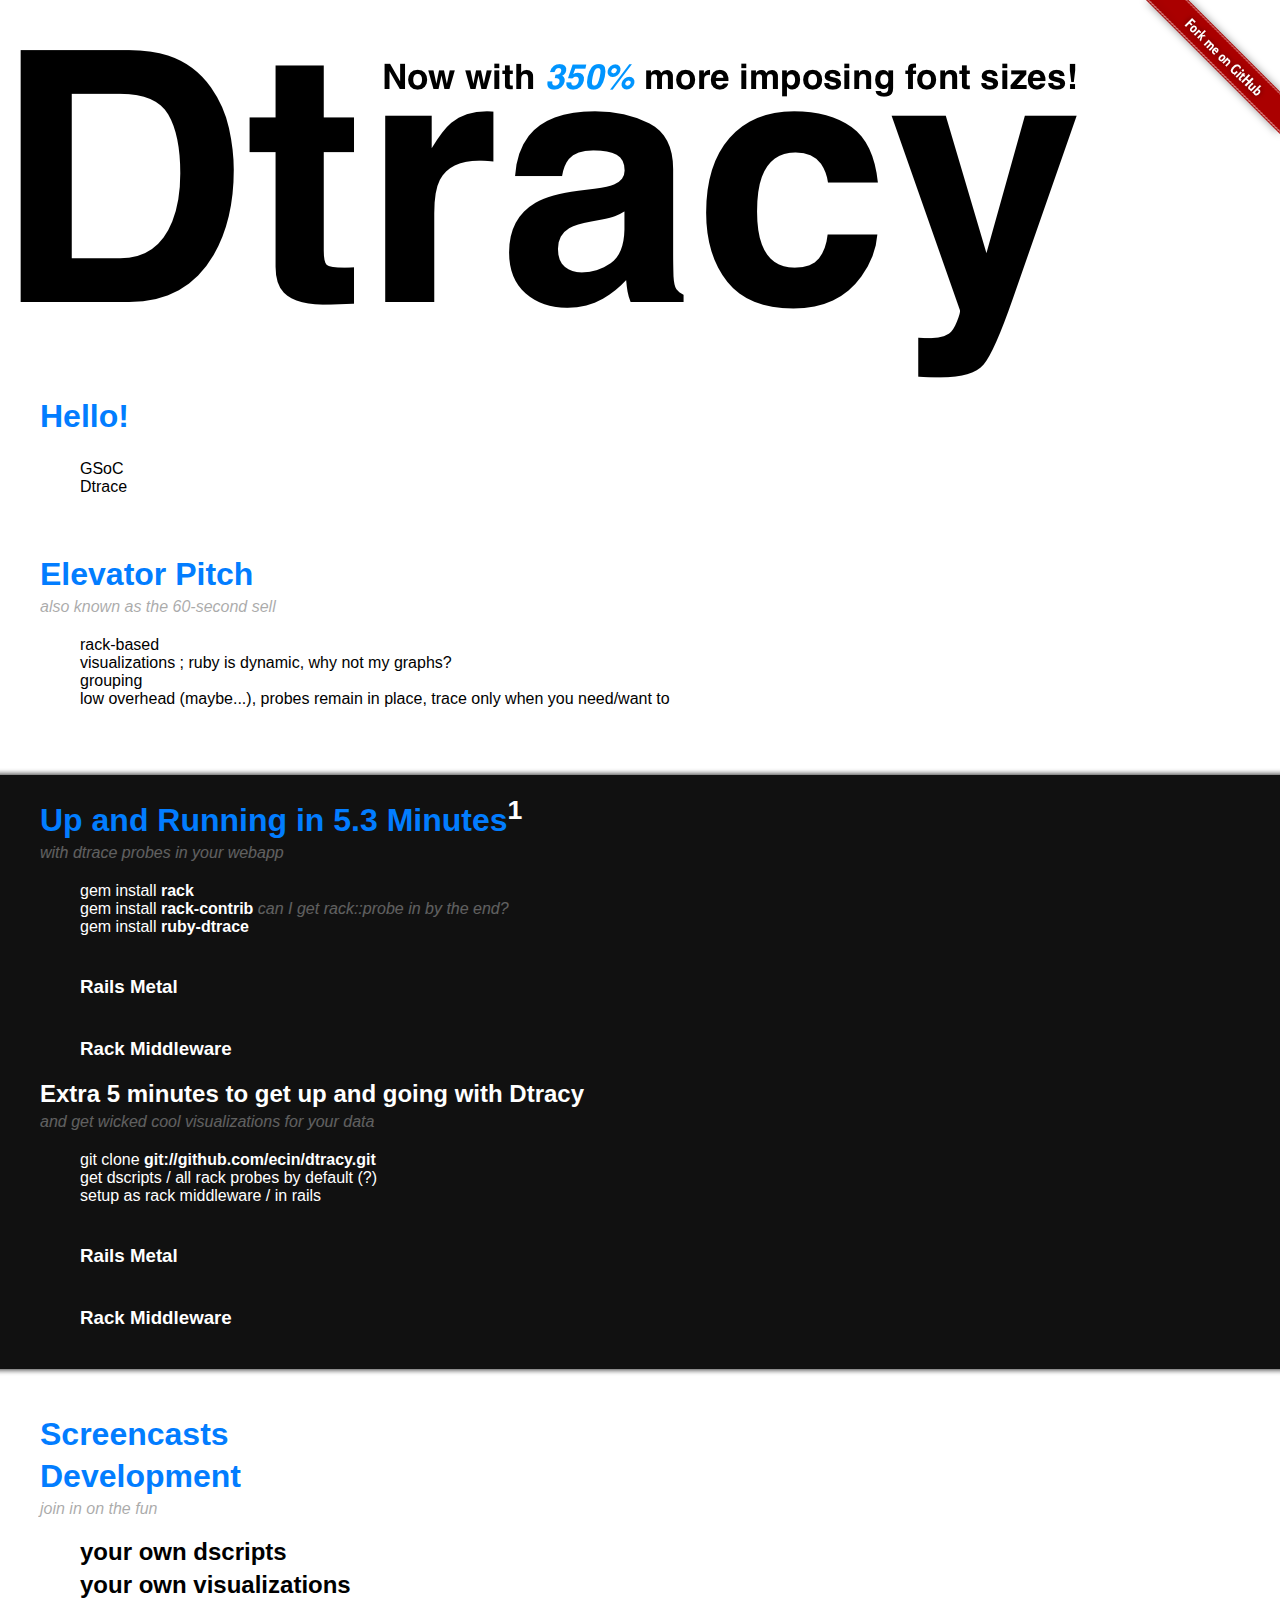
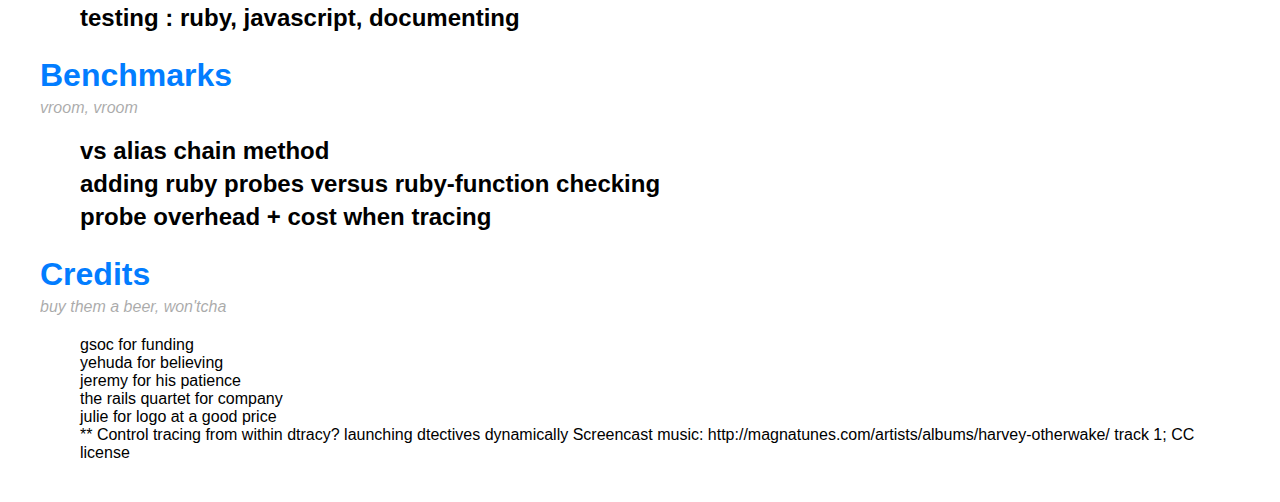
==== index.html @ 5540e922 "Initial Dtracy landing page commit." ====
<html>
<head>
  <style type="text/css" media="screen">
  *{
    padding: 0;
    margin: 0;
    font-family: helvetica, arial;
  }

  div{
    padding: 20px 40px 20px 40px;
  }

  #headline{
    padding: 0;
    width: 1057px;
    height: 328px;
    background: url(headline.png);
    margin: 50px 0 0 20px;
  }

  h1{
    font-weight: bold;
    color: #027dff;
    margin-bottom: 5px;
  }

  h2{
    margin-bottom: 5px;
  }

  .top_stripe{
    margin-top: 20px;
    padding: 0;
    width: 100%;
    height: 7px;
    background: url(top_border.png) repeat-x;
  }

  .bottom_stripe{
    padding: 0;
    width: 100%;
    height: 7px;
    background: url(bottom_border.png) repeat-x;
    margin-bottom: 20px;
  }

  #setup{
    background: #111;
    color: white;
  }

  #fork_me{
    padding: 0;
    height: 149px;
    width: 149px;
    position: absolute;
    top: 0;
    right: 0;
    background: url(forkme.png);
  }

  .comment{
    opacity: 0.33;
    font-style: italic;
  }

  ul{
    list-style-type: none;
  }
  </style>
</head>
<body>
  <div id='headline'></div>
  <a href='http://github.com/ecin/dtracy'><div id='fork_me'></div></a>

<div>
    <h1>Hello!</h1>
    <div>
    <ul>
    <li>GSoC</li>
    <li>Dtrace</li>
    </ul>
    </div>
</div>
  <div>
    <h1>Elevator Pitch</h1>
    <span class='comment'>also known as the 60-second sell</span>
    <div>
      <ul>
        <li>rack-based</li>
        <li>visualizations ; ruby is dynamic, why not my graphs?</li>
        <li>grouping</li>
        <li>low overhead (maybe...), probes remain in place, trace only when you need/want to</li>
      </ul>
    </div>
  </div>
</div>
<div class='top_stripe'></div>
<div id='setup'>
  <!--<div style='background: url(upin5.png); width: 532px; height: 66px; padding: 0; margin-bottom: 30px;'></div> -->
  <h1>Up and Running in 5.3 Minutes<sup style='color: white;'>1</sup></h1>
  <span class='comment'> with dtrace probes in your webapp</span>

  <div>
    <ul>
      <li>gem install <b>rack</b></li>
      <li>gem install <b>rack-contrib</b><span class="comment"> can I get rack::probe in by the end?</span></li>
      <li>gem install <b>ruby-dtrace</b></li>
    </ul>
  </div>

  <div>
    <h3>Rails Metal</h3>
  </div>

  <div>
    <h3>Rack Middleware</h3>

  </div>
  <h2>Extra 5 minutes to get up and going with Dtracy</h2>
  <span class='comment'> and get wicked cool visualizations for your data</span>
  <div>
    <ul>
      <li>git clone <b>git://github.com/ecin/dtracy.git</b></li>
      <li>get dscripts / all rack probes by default (?)</li>
      <li>setup as rack middleware / in rails</li>
    </ul>
  </div>
  <div>
    <h3>Rails Metal</h3>
  </div>
  <div>
    <h3>Rack Middleware</h3>
  </div>
</div>
</div>
<div class='bottom_stripe'></div>
<div>
  <h1>Screencasts</h1>

  <h1>Development</h1>
  <span class='comment'>join in on the fun</span>
  <div>
    <h2>your own dscripts</h2>
    <h2>your own visualizations</h2>
    <h2>testing : ruby, javascript, documenting</h2>
  </div>
  <h1>Benchmarks</h1>
  <span class='comment'>vroom, vroom</span>
  <div>
    <h2>vs alias chain method</h2>
    <h2>adding ruby probes versus ruby-function checking</h2>
    <h2>probe overhead + cost when tracing</h2>
  </div>
  <h1>Credits</h1>
  <span class='comment'>buy them a beer, won'tcha</span>
  <div>
    <ul>
      <li>gsoc for funding</li>
      <li>yehuda for believing</li>
      <li>jeremy for his patience</li>
      <li>the rails quartet for company</li>
      <li>julie for logo at a good price</li>
    </ul>
    ** Control tracing from within dtracy? launching dtectives dynamically

    Screencast music: http://magnatunes.com/artists/albums/harvey-otherwake/ track 1; CC license
  </div>
</div>
</body>
</html>
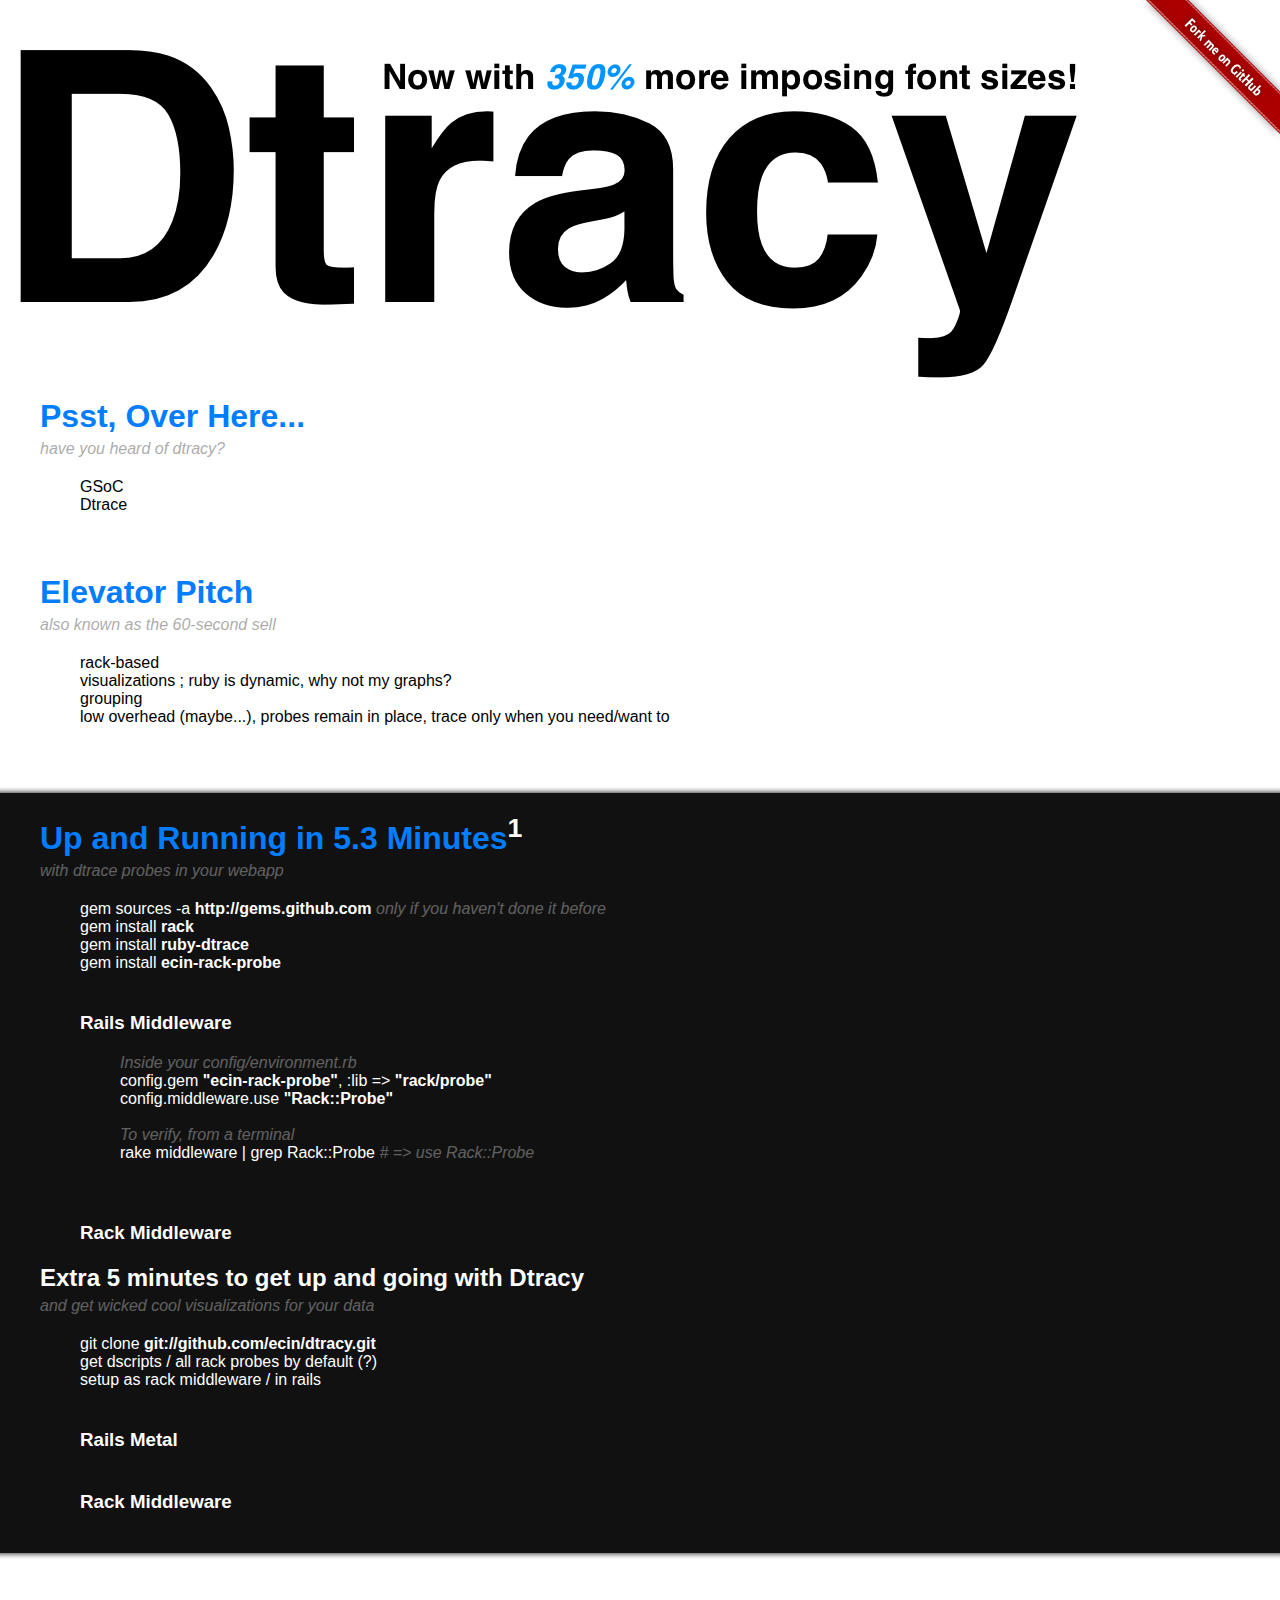
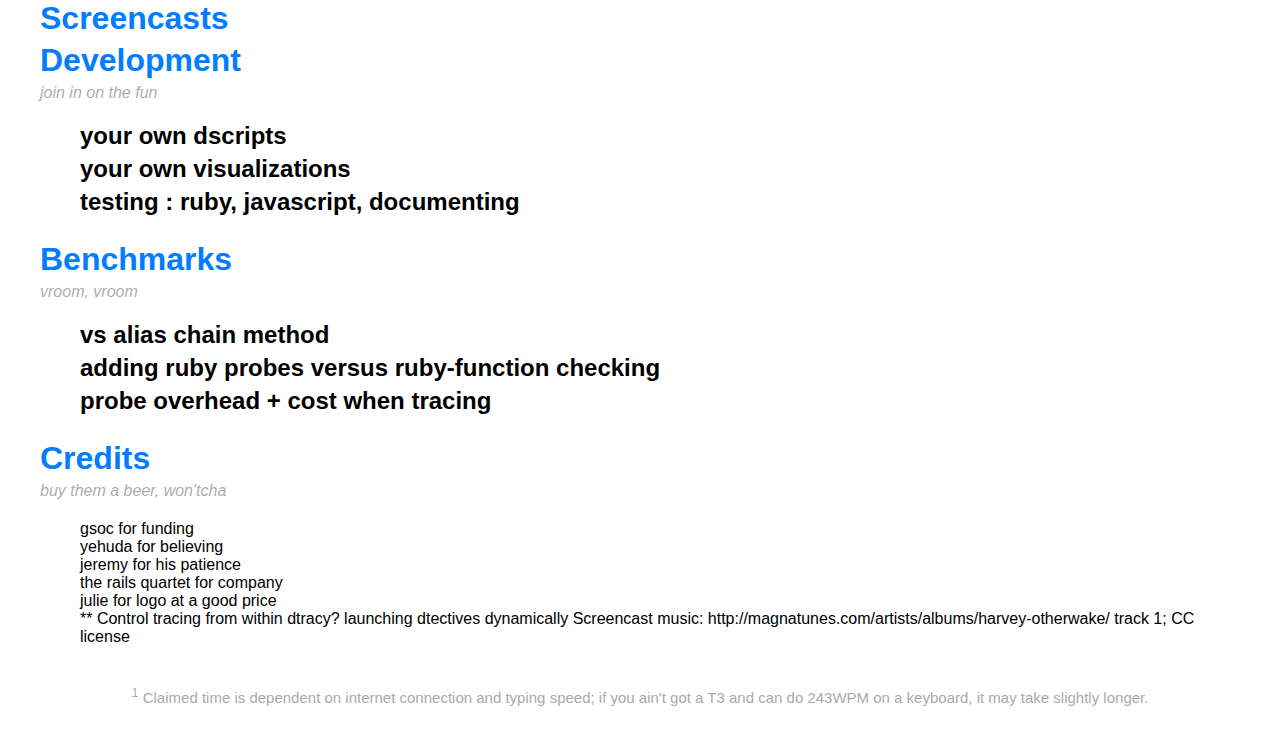
==== commit a10a7390: "Update to 'Up and Running' install instructions." ====
--- a/index.html
+++ b/index.html
@@ -1,56 +1,58 @@
+<!DOCTYPE html PUBLIC "-//W3C//DTD HTML 4.01//EN">
 <html>
-<head>
-  <style type="text/css" media="screen">
-  *{
+  <head>
+
+    <style type="text/css" media="screen">
+*{
     padding: 0;
     margin: 0;
     font-family: helvetica, arial;
-  }
-
-  div{
+    }
+
+    div{
     padding: 20px 40px 20px 40px;
-  }
-
-  #headline{
+    }
+
+    #headline{
     padding: 0;
     width: 1057px;
     height: 328px;
     background: url(headline.png);
     margin: 50px 0 0 20px;
-  }
-
-  h1{
+    }
+
+    h1{
     font-weight: bold;
     color: #027dff;
     margin-bottom: 5px;
-  }
-
-  h2{
+    }
+
+    h2{
     margin-bottom: 5px;
-  }
-
-  .top_stripe{
+    }
+
+    .top_stripe{
     margin-top: 20px;
     padding: 0;
     width: 100%;
     height: 7px;
     background: url(top_border.png) repeat-x;
-  }
-
-  .bottom_stripe{
+    }
+
+    .bottom_stripe{
     padding: 0;
     width: 100%;
     height: 7px;
     background: url(bottom_border.png) repeat-x;
     margin-bottom: 20px;
-  }
-
-  #setup{
+    }
+
+    #setup{
     background: #111;
     color: white;
-  }
-
-  #fork_me{
+    }
+
+    #fork_me{
     padding: 0;
     height: 149px;
     width: 149px;
@@ -58,115 +60,185 @@
     top: 0;
     right: 0;
     background: url(forkme.png);
-  }
-
-  .comment{
+    }
+
+    .comment{
     opacity: 0.33;
     font-style: italic;
-  }
-
-  ul{
+    padding-right: 5px; /* For odd font-cutting-off bug */
+    }
+
+    ul{
     list-style-type: none;
-  }
-  </style>
-</head>
-<body>
-  <div id='headline'></div>
-  <a href='http://github.com/ecin/dtracy'><div id='fork_me'></div></a>
-
-<div>
-    <h1>Hello!</h1>
+    }
+
+    #footnotes{
+    text-align: center;
+    font-size: 15px;
+    color: #aaa;
+    }
+
+    sup a{
+    text-decoration: none;
+    color: white;
+    }
+
+    sup a:visited{
+    color: white;
+    }
+
+    sup a:active{
+    color: white;
+    }
+    </style>
+    <title>Dtracy</title>
+  </head>
+  <body>
+    <div id='headline'></div>
+    <a href='http://github.com/ecin/dtracy'>
+      <div id='fork_me'></div>
+    </a>
     <div>
-    <ul>
-    <li>GSoC</li>
-    <li>Dtrace</li>
-    </ul>
-    </div>
-</div>
-  <div>
-    <h1>Elevator Pitch</h1>
-    <span class='comment'>also known as the 60-second sell</span>
+      <h1>
+        Psst, Over Here...
+      </h1><span class='comment'>have you heard of dtracy?</span>
+      <div>
+        <ul>
+          <li>GSoC
+          </li>
+          <li>Dtrace
+          </li>
+        </ul>
+      </div>
+    </div>
     <div>
-      <ul>
-        <li>rack-based</li>
-        <li>visualizations ; ruby is dynamic, why not my graphs?</li>
-        <li>grouping</li>
-        <li>low overhead (maybe...), probes remain in place, trace only when you need/want to</li>
-      </ul>
-    </div>
-  </div>
-</div>
-<div class='top_stripe'></div>
-<div id='setup'>
-  <!--<div style='background: url(upin5.png); width: 532px; height: 66px; padding: 0; margin-bottom: 30px;'></div> -->
-  <h1>Up and Running in 5.3 Minutes<sup style='color: white;'>1</sup></h1>
-  <span class='comment'> with dtrace probes in your webapp</span>
-
-  <div>
-    <ul>
-      <li>gem install <b>rack</b></li>
-      <li>gem install <b>rack-contrib</b><span class="comment"> can I get rack::probe in by the end?</span></li>
-      <li>gem install <b>ruby-dtrace</b></li>
-    </ul>
-  </div>
-
-  <div>
-    <h3>Rails Metal</h3>
-  </div>
-
-  <div>
-    <h3>Rack Middleware</h3>
-
-  </div>
-  <h2>Extra 5 minutes to get up and going with Dtracy</h2>
-  <span class='comment'> and get wicked cool visualizations for your data</span>
-  <div>
-    <ul>
-      <li>git clone <b>git://github.com/ecin/dtracy.git</b></li>
-      <li>get dscripts / all rack probes by default (?)</li>
-      <li>setup as rack middleware / in rails</li>
-    </ul>
-  </div>
-  <div>
-    <h3>Rails Metal</h3>
-  </div>
-  <div>
-    <h3>Rack Middleware</h3>
-  </div>
-</div>
-</div>
-<div class='bottom_stripe'></div>
-<div>
-  <h1>Screencasts</h1>
-
-  <h1>Development</h1>
-  <span class='comment'>join in on the fun</span>
-  <div>
-    <h2>your own dscripts</h2>
-    <h2>your own visualizations</h2>
-    <h2>testing : ruby, javascript, documenting</h2>
-  </div>
-  <h1>Benchmarks</h1>
-  <span class='comment'>vroom, vroom</span>
-  <div>
-    <h2>vs alias chain method</h2>
-    <h2>adding ruby probes versus ruby-function checking</h2>
-    <h2>probe overhead + cost when tracing</h2>
-  </div>
-  <h1>Credits</h1>
-  <span class='comment'>buy them a beer, won'tcha</span>
-  <div>
-    <ul>
-      <li>gsoc for funding</li>
-      <li>yehuda for believing</li>
-      <li>jeremy for his patience</li>
-      <li>the rails quartet for company</li>
-      <li>julie for logo at a good price</li>
-    </ul>
-    ** Control tracing from within dtracy? launching dtectives dynamically
-
-    Screencast music: http://magnatunes.com/artists/albums/harvey-otherwake/ track 1; CC license
-  </div>
-</div>
-</body>
-</html>+      <h1>
+        Elevator Pitch
+      </h1><span class='comment'>also known as the 60-second sell</span>
+      <div>
+        <ul>
+          <li>rack-based
+          </li>
+          <li>visualizations ; ruby is dynamic, why not my graphs?
+          </li>
+          <li>grouping
+          </li>
+          <li>low overhead (maybe...), probes remain in place, trace only when you need/want to
+          </li>
+        </ul>
+      </div>
+    </div>
+    <div class='top_stripe'></div>
+    <div id='setup'>
+      <!--<div style='background: url(upin5.png); width: 532px; height: 66px; padding: 0; margin-bottom: 30px;'></div> -->
+      <h1>
+        Up and Running in 5.3 Minutes<sup style='color: white;'><a href='#footnotes'>1</a></sup>
+      </h1><span class='comment'>with dtrace probes in your webapp</span>
+      <div>
+        <ul>
+          <li>gem sources -a <b>http://gems.github.com</b> <span class='comment'>only if you haven't done it before</span></li>
+          <li>gem install <b>rack</b></li>
+          <li>gem install <b>ruby-dtrace</b></li>
+          <li>gem install <b>ecin-rack-probe</b></li>
+        </ul>
+      </div>
+      <div>
+        <h3>Rails Middleware</h3>
+        <div>
+          <ul>
+            <li><span class='comment'>Inside your config/environment.rb</span></li>
+            <li>config.gem <b>"ecin-rack-probe"</b>, :lib =&gt; <b>"rack/probe"</b></li>
+            <li>config.middleware.use <b>"Rack::Probe"</b></li>
+          </ul>
+          <br>
+          <ul>
+            <li><span class='comment'>To verify, from a terminal</span></li>
+            <li>rake middleware | grep Rack::Probe <span class='comment'> # => use Rack::Probe</span></li>
+          </ul>
+        </div>
+      </div>
+      <div>
+        <h3>
+          Rack Middleware
+        </h3>
+      </div>
+      <h2>
+        Extra 5 minutes to get up and going with Dtracy
+      </h2><span class='comment'>and get wicked cool visualizations for your data</span>
+      <div>
+        <ul>
+          <li>git clone <b>git://github.com/ecin/dtracy.git</b>
+          </li>
+          <li>get dscripts / all rack probes by default (?)
+          </li>
+          <li>setup as rack middleware / in rails
+          </li>
+        </ul>
+      </div>
+      <div>
+        <h3>
+          Rails Metal
+        </h3>
+      </div>
+      <div>
+        <h3>
+          Rack Middleware
+        </h3>
+      </div>
+    </div>
+    <div class='bottom_stripe'></div>
+    <div>
+      <h1>
+        Screencasts
+      </h1>
+      <h1>
+        Development
+      </h1><span class='comment'>join in on the fun</span>
+      <div>
+        <h2>
+          your own dscripts
+        </h2>
+        <h2>
+          your own visualizations
+        </h2>
+        <h2>
+          testing : ruby, javascript, documenting
+        </h2>
+      </div>
+      <h1>
+        Benchmarks
+      </h1><span class='comment'>vroom, vroom</span>
+      <div>
+        <h2>
+          vs alias chain method
+        </h2>
+        <h2>
+          adding ruby probes versus ruby-function checking
+        </h2>
+        <h2>
+          probe overhead + cost when tracing
+        </h2>
+      </div>
+      <h1>
+        Credits
+      </h1><span class='comment'>buy them a beer, won'tcha</span>
+      <div>
+        <ul>
+          <li>gsoc for funding
+          </li>
+          <li>yehuda for believing
+          </li>
+          <li>jeremy for his patience
+          </li>
+          <li>the rails quartet for company
+          </li>
+          <li>julie for logo at a good price
+          </li>
+        </ul>** Control tracing from within dtracy? launching dtectives dynamically Screencast music: http://magnatunes.com/artists/albums/harvey-otherwake/ track 1; CC license
+      </div>
+      <div id='footnotes'>
+        <a name='#footnotes'><sup>1</sup> Claimed time is dependent on internet connection and typing speed; if you ain't got a T3 and can do 243WPM on a keyboard, it may take slightly longer.</a>
+      </div>
+    </div>
+  </body>
+</html>
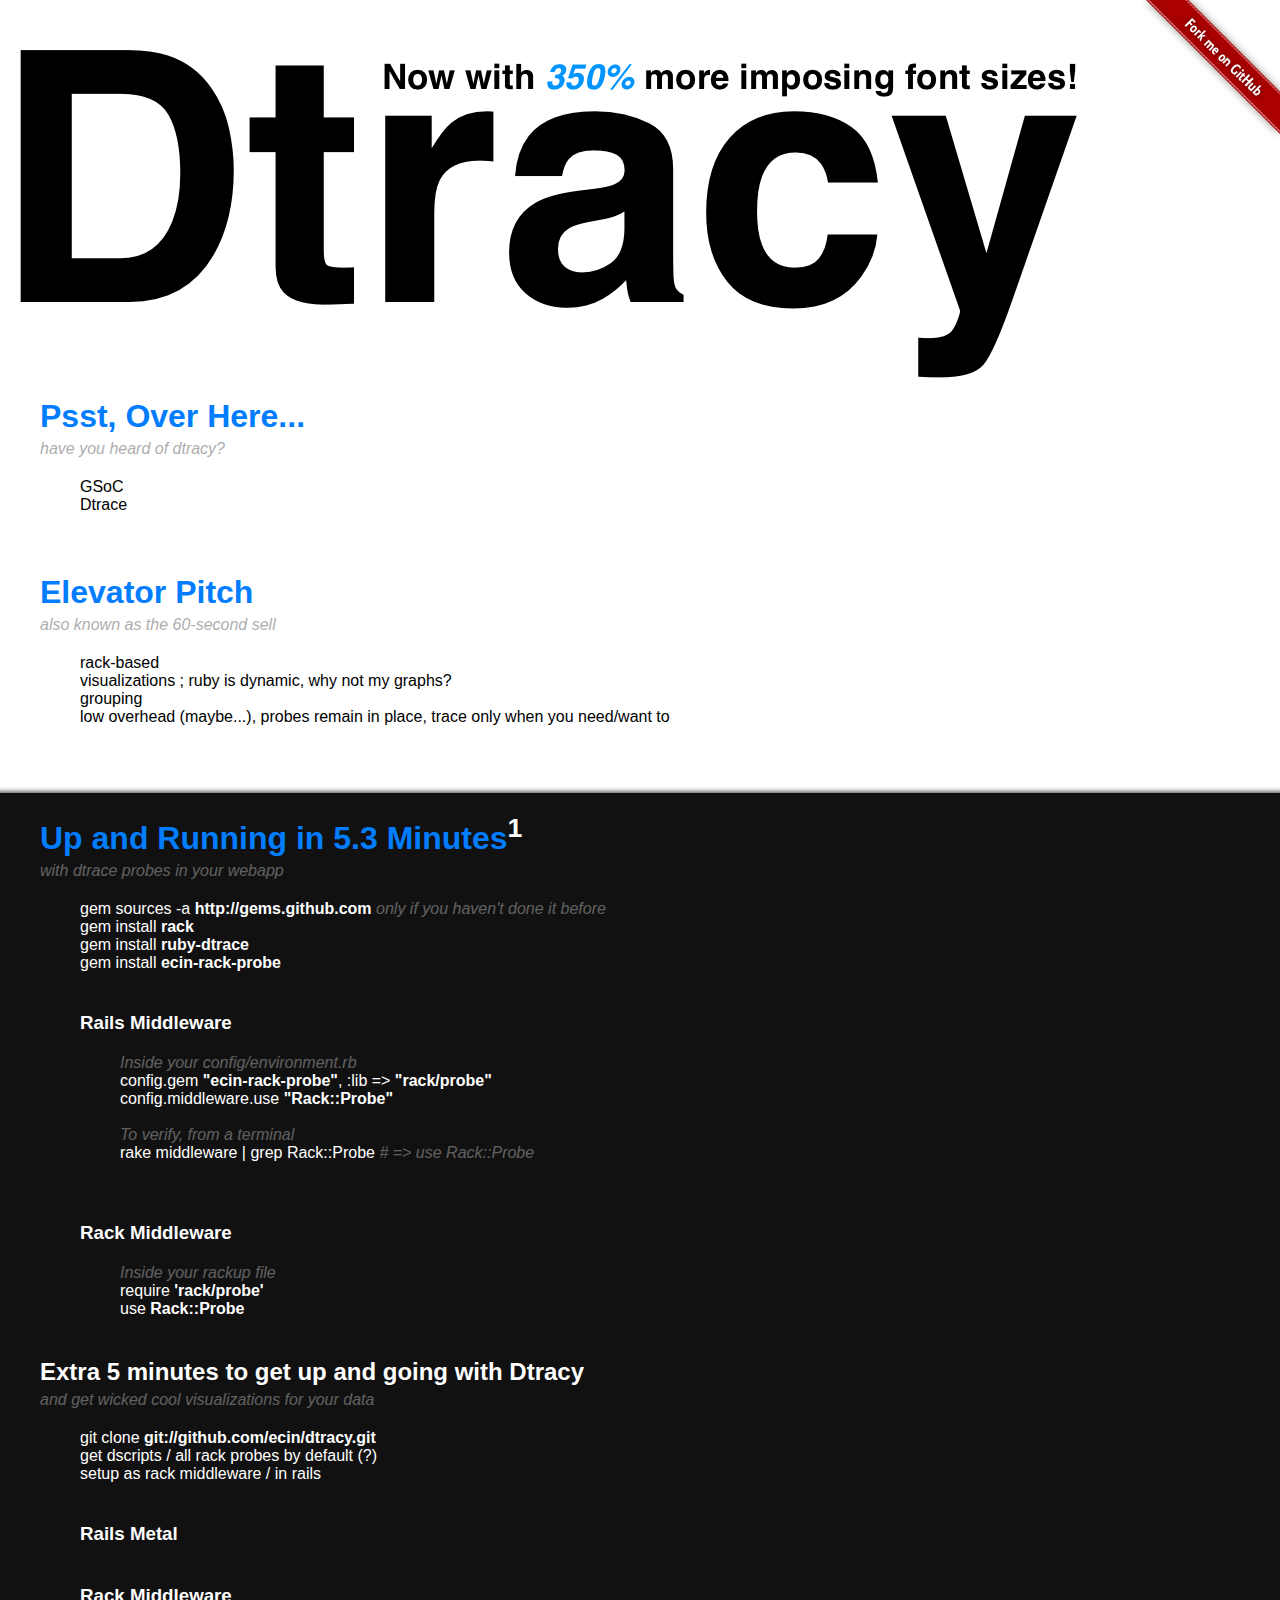
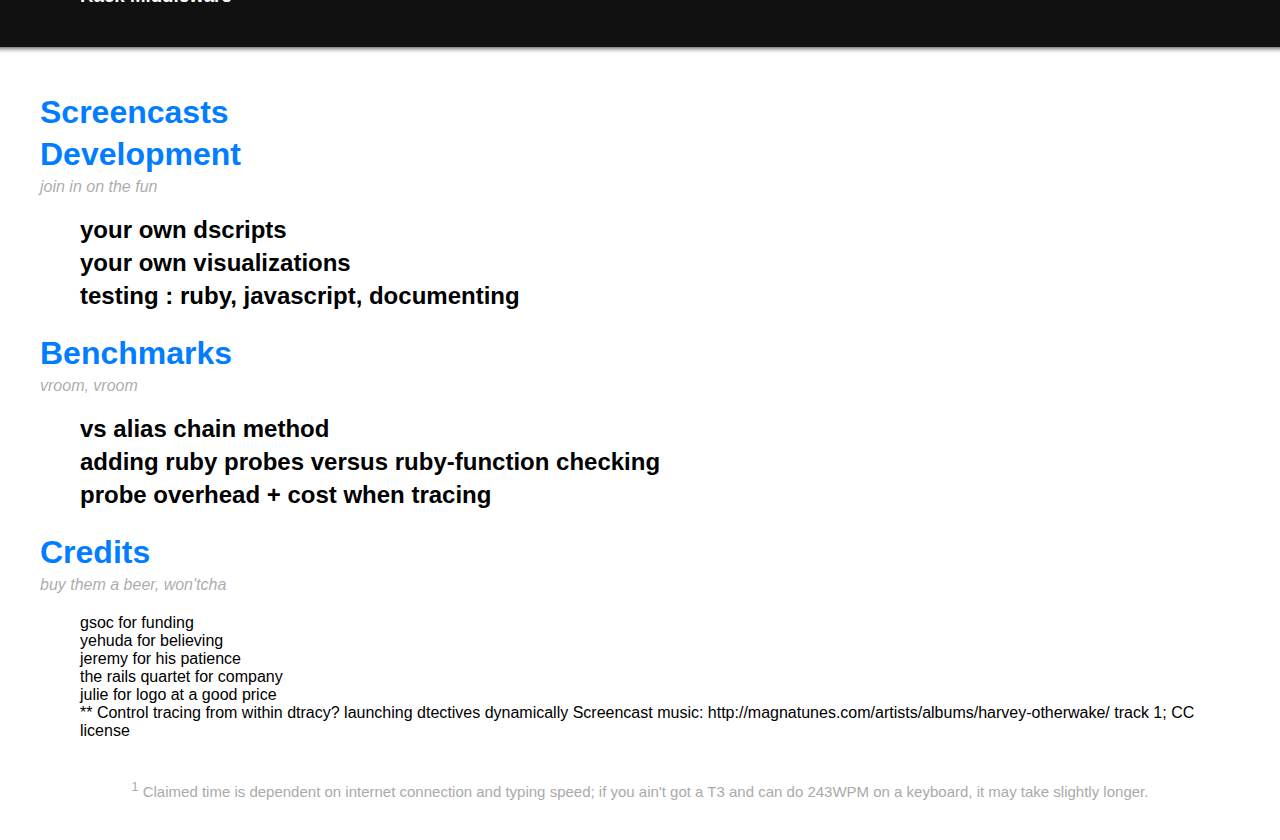
==== commit f7c4e16e: "Rackup instructions." ====
--- a/index.html
+++ b/index.html
@@ -158,33 +158,38 @@
         </div>
       </div>
       <div>
+        <h3>Rack Middleware</h3>
+        <div>
+        <ul>
+          <li><span class='comment'>Inside your rackup file</span></li>
+          <li>require <b>'rack/probe'</b><li>
+          <li>use <b>Rack::Probe</b></li>
+        </ul>
+        </div>
+      </div>
+      <h2>
+        Extra 5 minutes to get up and going with Dtracy
+      </h2><span class='comment'>and get wicked cool visualizations for your data</span>
+      <div>
+        <ul>
+          <li>git clone <b>git://github.com/ecin/dtracy.git</b>
+          </li>
+          <li>get dscripts / all rack probes by default (?)
+          </li>
+          <li>setup as rack middleware / in rails
+          </li>
+        </ul>
+      </div>
+      <div>
+        <h3>
+          Rails Metal
+        </h3>
+      </div>
+      <div>
         <h3>
           Rack Middleware
         </h3>
       </div>
-      <h2>
-        Extra 5 minutes to get up and going with Dtracy
-      </h2><span class='comment'>and get wicked cool visualizations for your data</span>
-      <div>
-        <ul>
-          <li>git clone <b>git://github.com/ecin/dtracy.git</b>
-          </li>
-          <li>get dscripts / all rack probes by default (?)
-          </li>
-          <li>setup as rack middleware / in rails
-          </li>
-        </ul>
-      </div>
-      <div>
-        <h3>
-          Rails Metal
-        </h3>
-      </div>
-      <div>
-        <h3>
-          Rack Middleware
-        </h3>
-      </div>
     </div>
     <div class='bottom_stripe'></div>
     <div>
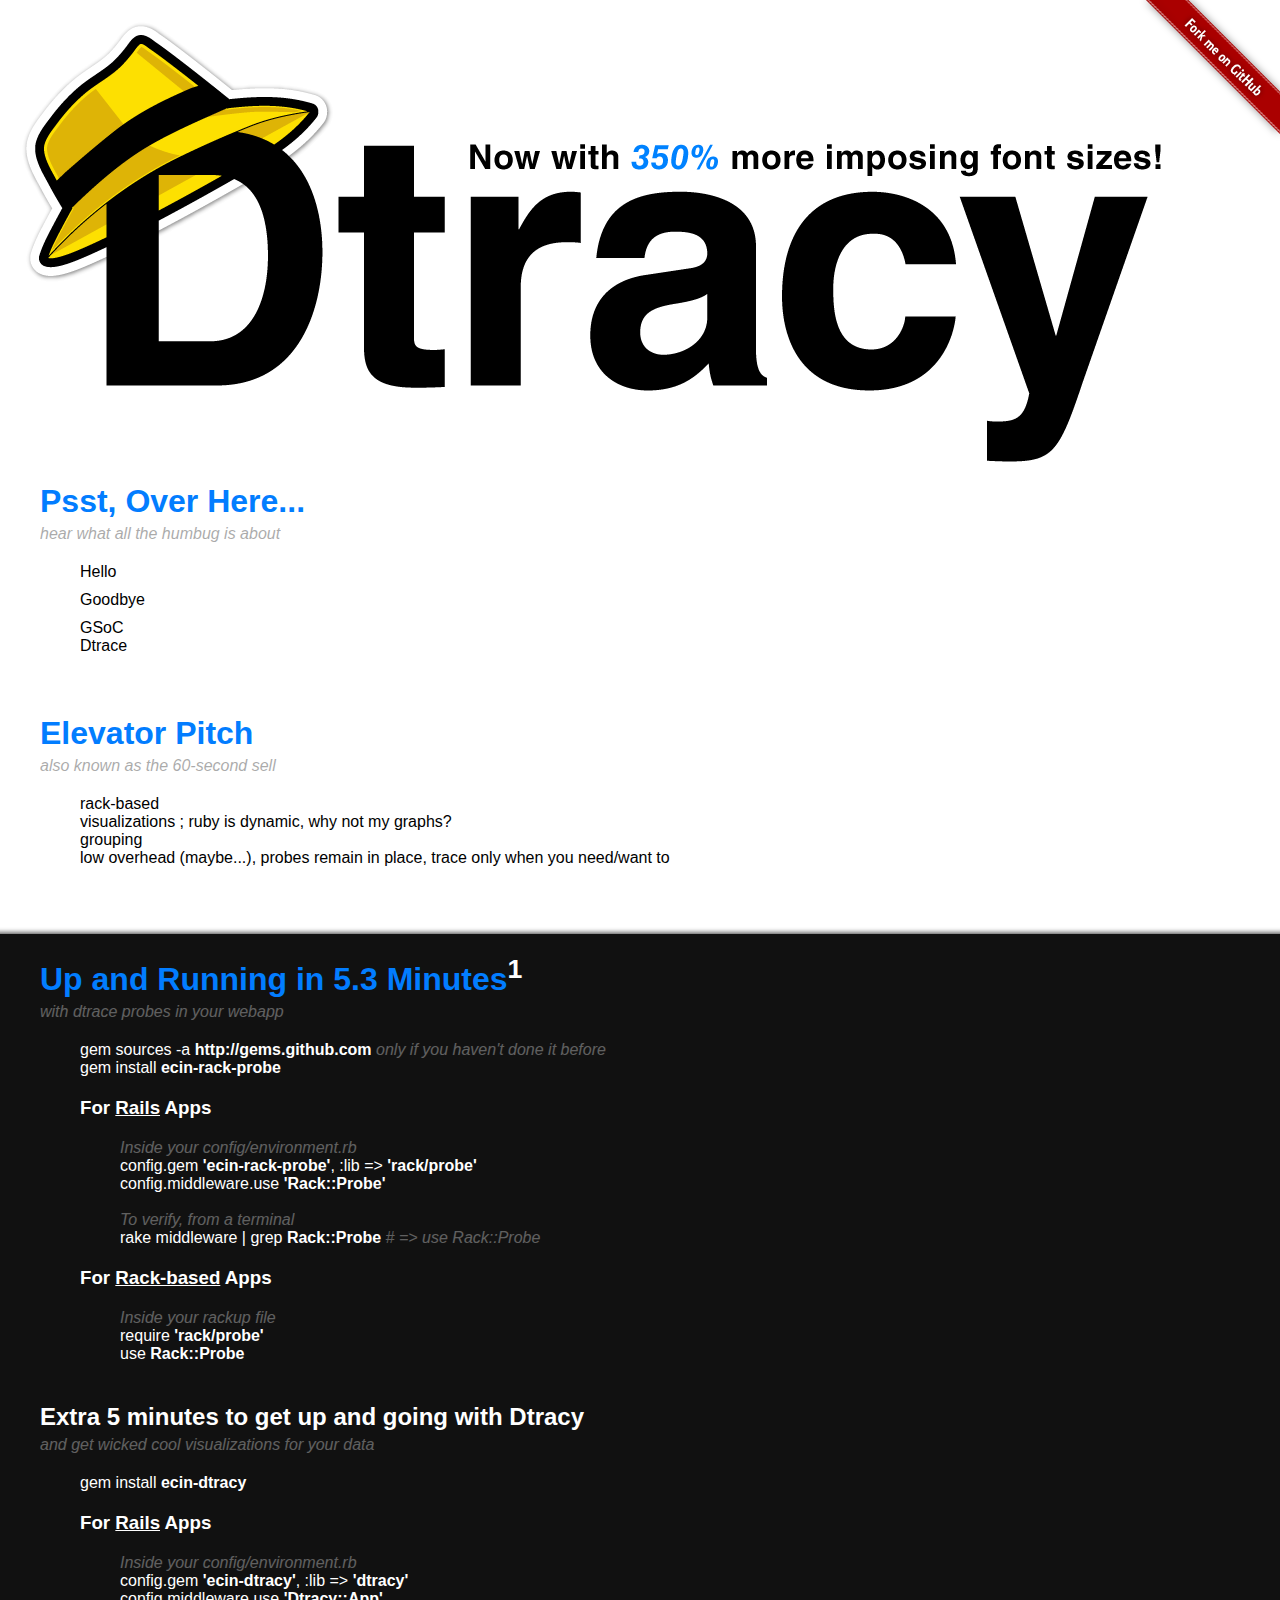
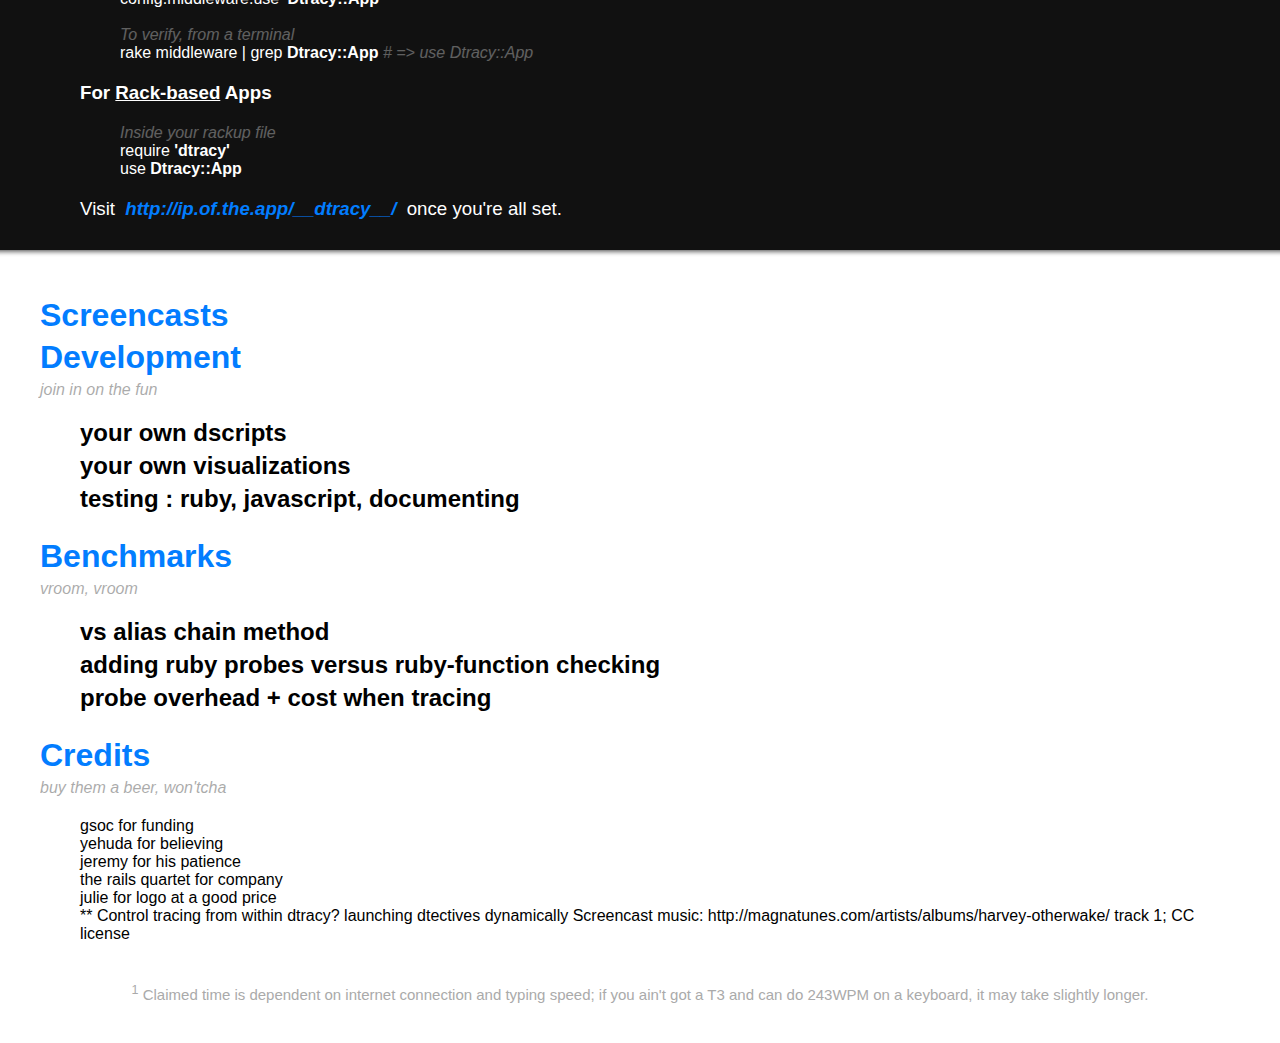
==== commit 59a40ad0: "More text modifications, new logo." ====
--- a/index.html
+++ b/index.html
@@ -15,10 +15,10 @@
 
     #headline{
     padding: 0;
-    width: 1057px;
-    height: 328px;
+    width: 1147px;
+    height: 443px;
     background: url(headline.png);
-    margin: 50px 0 0 20px;
+    margin: 20px 0 0 20px;
     }
 
     h1{
@@ -50,6 +50,10 @@
     #setup{
     background: #111;
     color: white;
+    }
+    
+    #setup div{
+      padding-bottom: 0;
     }
 
     #fork_me{
@@ -89,6 +93,10 @@
 
     sup a:active{
     color: white;
+    }
+    
+    p{
+      margin-bottom: 10px;
     }
     </style>
     <title>Dtracy</title>
@@ -101,8 +109,10 @@
     <div>
       <h1>
         Psst, Over Here...
-      </h1><span class='comment'>have you heard of dtracy?</span>
-      <div>
+      </h1><span class='comment'>hear what all the humbug is about</span>
+      <div>
+        <p>Hello</p>
+        <p>Goodbye</p>
         <ul>
           <li>GSoC
           </li>
@@ -137,29 +147,27 @@
       <div>
         <ul>
           <li>gem sources -a <b>http://gems.github.com</b> <span class='comment'>only if you haven't done it before</span></li>
-          <li>gem install <b>rack</b></li>
-          <li>gem install <b>ruby-dtrace</b></li>
           <li>gem install <b>ecin-rack-probe</b></li>
         </ul>
       </div>
       <div>
-        <h3>Rails Middleware</h3>
+        <h3>For <u>Rails</u> Apps</h3>
         <div>
           <ul>
             <li><span class='comment'>Inside your config/environment.rb</span></li>
-            <li>config.gem <b>"ecin-rack-probe"</b>, :lib =&gt; <b>"rack/probe"</b></li>
-            <li>config.middleware.use <b>"Rack::Probe"</b></li>
+            <li>config.gem <b>'ecin-rack-probe'</b>, :lib =&gt; <b>'rack/probe'</b></li>
+            <li>config.middleware.use <b>'Rack::Probe'</b></li>
           </ul>
           <br>
           <ul>
             <li><span class='comment'>To verify, from a terminal</span></li>
-            <li>rake middleware | grep Rack::Probe <span class='comment'> # => use Rack::Probe</span></li>
+            <li>rake middleware | grep <b>Rack::Probe</b> <span class='comment'> # => use Rack::Probe</span></li>
           </ul>
         </div>
       </div>
       <div>
-        <h3>Rack Middleware</h3>
-        <div>
+        <h3>For <u>Rack-based</u> Apps</h3>
+        <div style='padding-bottom: 40px;'>
         <ul>
           <li><span class='comment'>Inside your rackup file</span></li>
           <li>require <b>'rack/probe'</b><li>
@@ -172,24 +180,36 @@
       </h2><span class='comment'>and get wicked cool visualizations for your data</span>
       <div>
         <ul>
-          <li>git clone <b>git://github.com/ecin/dtracy.git</b>
-          </li>
-          <li>get dscripts / all rack probes by default (?)
-          </li>
-          <li>setup as rack middleware / in rails
-          </li>
-        </ul>
-      </div>
-      <div>
-        <h3>
-          Rails Metal
-        </h3>
-      </div>
-      <div>
-        <h3>
-          Rack Middleware
-        </h3>
-      </div>
+          <li>gem install <b>ecin-dtracy</b></li>
+          </li>
+        </ul>
+      </div>
+      <div>
+        <h3>For <u>Rails</u> Apps</h3>
+        <div>
+        <ul>
+          <li><span class='comment'>Inside your config/environment.rb</span></li>
+          <li>config.gem <b>'ecin-dtracy'</b>, :lib =&gt; <b>'dtracy'</b></li>
+          <li>config.middleware.use <b>'Dtracy::App'</b></li>
+        </ul>
+        <br>
+        <ul>
+          <li><span class='comment'>To verify, from a terminal</span></li>
+          <li>rake middleware | grep <b>Dtracy::App</b> <span class='comment'> # => use Dtracy::App</span></li>
+        </ul>
+        </div>
+      </div>
+      <div>
+        <h3>For <u>Rack-based</u> Apps</h3>
+        <div>
+         <ul>
+            <li><span class='comment'>Inside your rackup file</span></li>
+            <li>require <b>'dtracy'</b><li>
+            <li>use <b>Dtracy::App</b></li>
+          </ul>
+        </div>
+      </div>
+      <div style='padding-bottom: 10px;'><h3 style='font-weight: normal;'>Visit <span style='font-weight: bold; font-style: italic; padding: 0 5px 0 5px; color: #027dff;'>http://ip.of.the.app/__dtracy__/</span> once you're all set.</h3></div>
     </div>
     <div class='bottom_stripe'></div>
     <div>
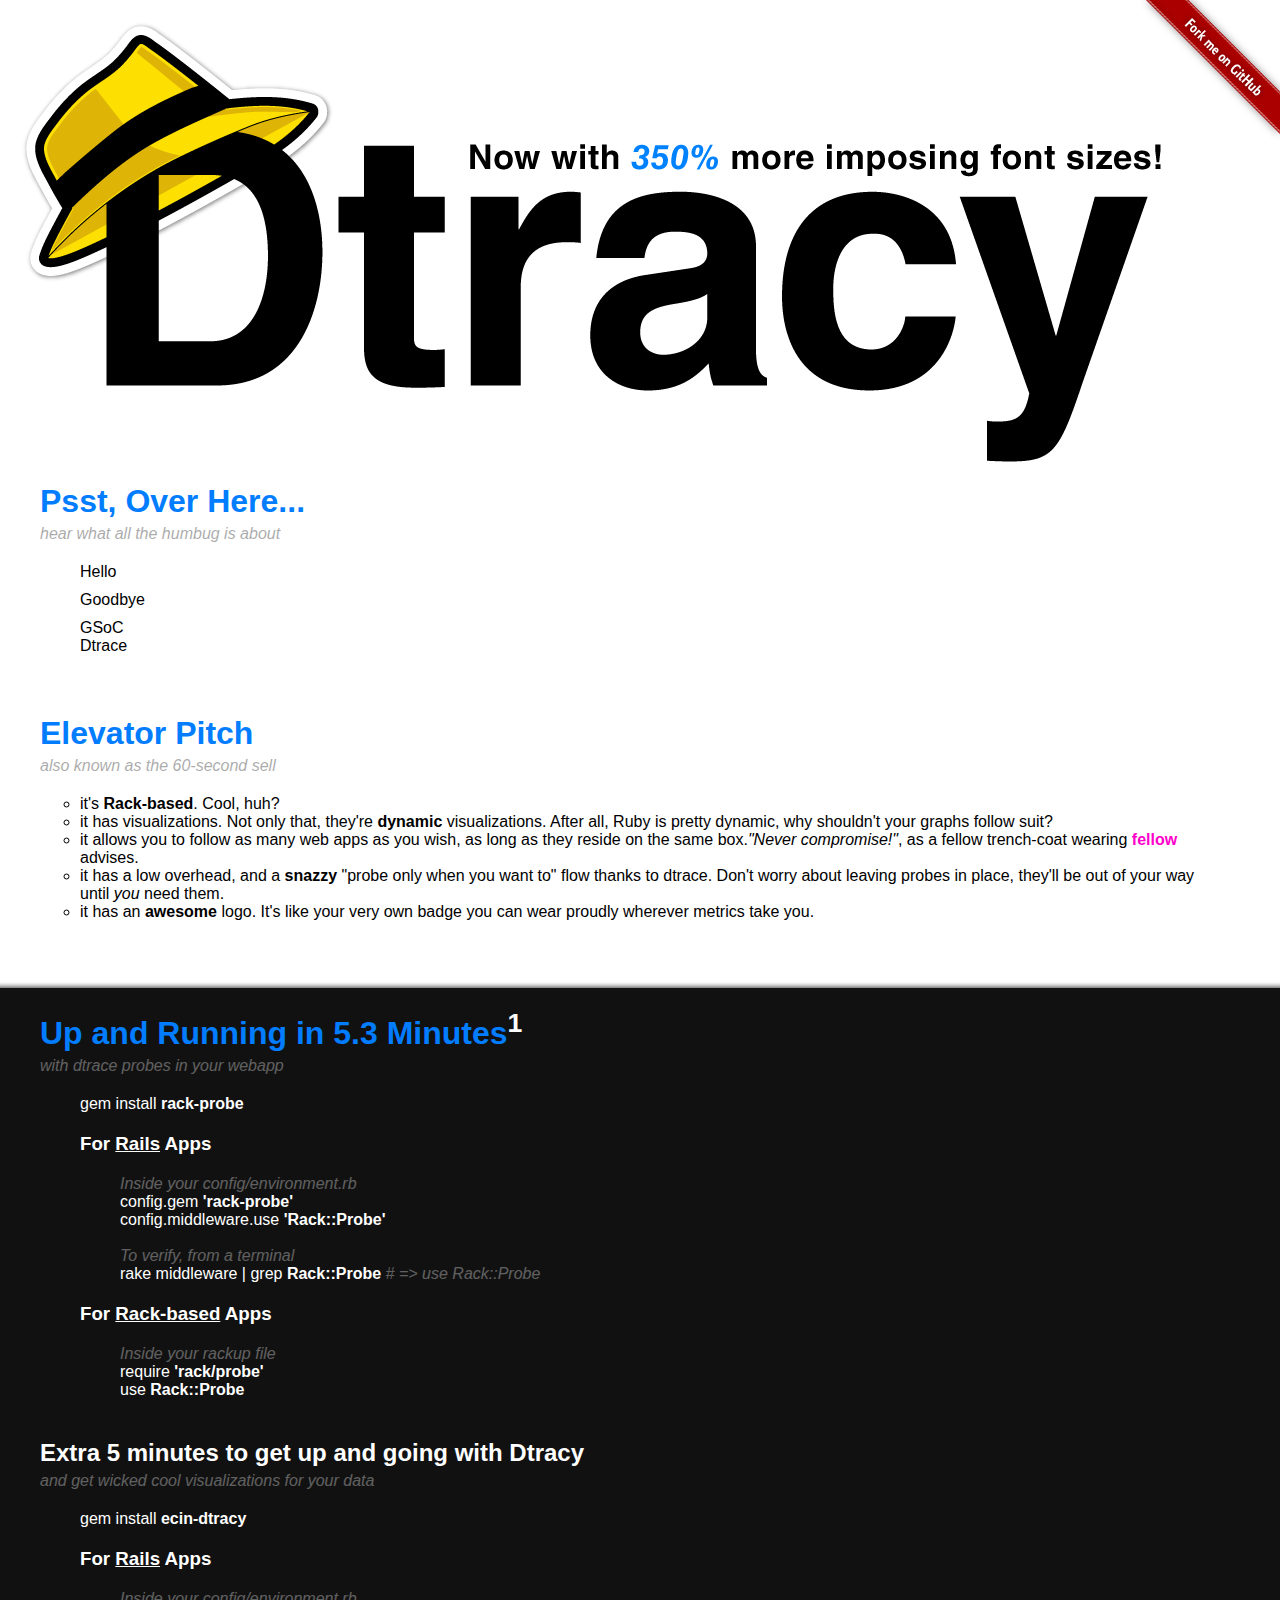
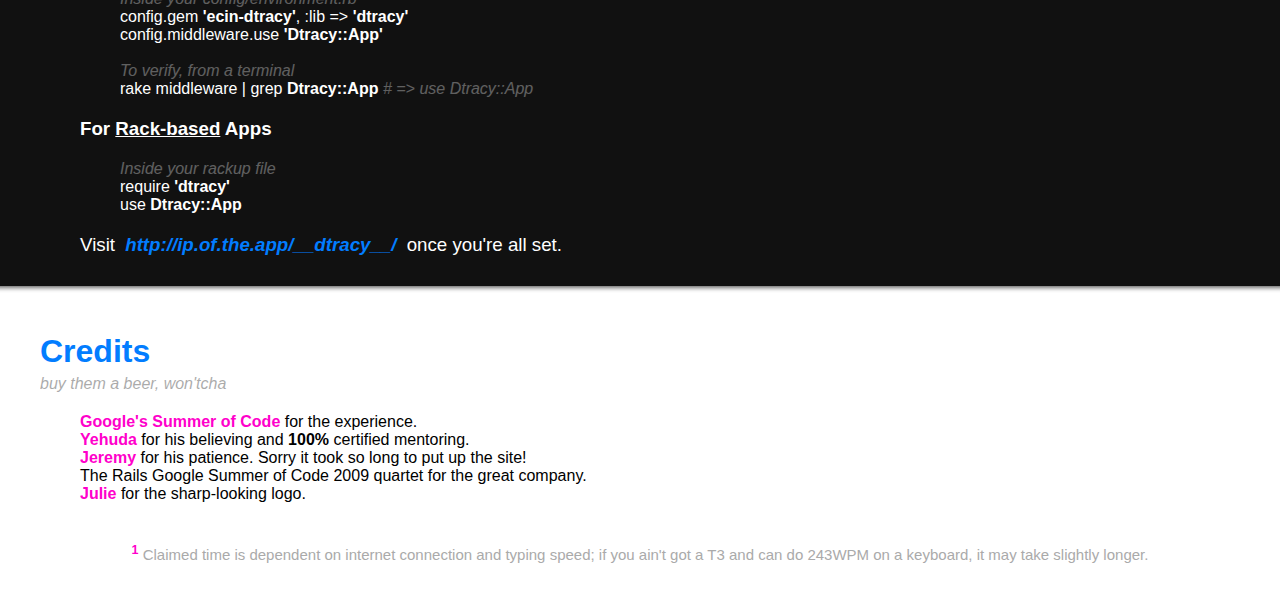
==== commit d7d46ed5: "More site updates. Decided to remove empty sections until they have some content." ====
--- a/index.html
+++ b/index.html
@@ -3,10 +3,24 @@
   <head>
 
     <style type="text/css" media="screen">
-*{
+    *{
     padding: 0;
     margin: 0;
     font-family: helvetica, arial;
+    }
+
+    a{
+      color: #FF00CB;
+      text-decoration: none;
+      font-weight: bold;
+    }
+    
+    a:hover{
+      text-decoration: underline;
+    }
+    
+    a:visited{
+      font-weight: normal;
     }
 
     div{
@@ -126,15 +140,12 @@
         Elevator Pitch
       </h1><span class='comment'>also known as the 60-second sell</span>
       <div>
-        <ul>
-          <li>rack-based
-          </li>
-          <li>visualizations ; ruby is dynamic, why not my graphs?
-          </li>
-          <li>grouping
-          </li>
-          <li>low overhead (maybe...), probes remain in place, trace only when you need/want to
-          </li>
+        <ul style='list-style-type: circle;'>
+          <li>it's <b>Rack-based</b>. Cool, huh?</li>
+          <li>it has visualizations. Not only that, they're <b>dynamic</b> visualizations. After all, Ruby is pretty dynamic, why shouldn't your graphs follow suit?</li>
+          <li>it allows you to follow as many web apps as you wish, as long as they reside on the same box.<i>"Never compromise!"</i>, as a fellow trench-coat wearing <a href='http://en.wikipedia.org/wiki/Rorschach_(comics)'>fellow</a> advises.</li>
+          <li>it has a low overhead, and a <b>snazzy</b> "probe only when you want to" flow thanks to dtrace. Don't worry about leaving probes in place, they'll be out of your way until <i>you</i> need them.</li>
+          <li>it has an <b>awesome</b> logo. It's like your very own badge you can wear proudly wherever metrics take you.</li>
         </ul>
       </div>
     </div>
@@ -146,8 +157,8 @@
       </h1><span class='comment'>with dtrace probes in your webapp</span>
       <div>
         <ul>
-          <li>gem sources -a <b>http://gems.github.com</b> <span class='comment'>only if you haven't done it before</span></li>
-          <li>gem install <b>ecin-rack-probe</b></li>
+          
+          <li>gem install <b>rack-probe</b></li>
         </ul>
       </div>
       <div>
@@ -155,7 +166,7 @@
         <div>
           <ul>
             <li><span class='comment'>Inside your config/environment.rb</span></li>
-            <li>config.gem <b>'ecin-rack-probe'</b>, :lib =&gt; <b>'rack/probe'</b></li>
+            <li>config.gem <b>'rack-probe'</b></li>
             <li>config.middleware.use <b>'Rack::Probe'</b></li>
           </ul>
           <br>
@@ -213,6 +224,7 @@
     </div>
     <div class='bottom_stripe'></div>
     <div>
+      <!-- 
       <h1>
         Screencasts
       </h1>
@@ -244,25 +256,24 @@
           probe overhead + cost when tracing
         </h2>
       </div>
+    -->
       <h1>
         Credits
       </h1><span class='comment'>buy them a beer, won'tcha</span>
       <div>
         <ul>
-          <li>gsoc for funding
-          </li>
-          <li>yehuda for believing
-          </li>
-          <li>jeremy for his patience
-          </li>
-          <li>the rails quartet for company
-          </li>
-          <li>julie for logo at a good price
-          </li>
-        </ul>** Control tracing from within dtracy? launching dtectives dynamically Screencast music: http://magnatunes.com/artists/albums/harvey-otherwake/ track 1; CC license
+          <li><a href='http://code.google.com/soc/'>Google's Summer of Code</a> for the experience.</li>
+          <li><a href='http://yehudakatz.com/'>Yehuda</a> for his believing and <b>100%</b> certified mentoring.</li>
+          <li><a href='http://bitsweat.net/'>Jeremy</a> for his patience. Sorry it took so long to put up the site!
+          </li>
+          <li>The Rails Google Summer of Code 2009 quartet for the great company.</li>
+          <li><a href='http://midnitecomplex.com/'>Julie</a> for the sharp-looking logo.</li>
+          </li>
+        </ul>
+        <!-- ** Control tracing from within dtracy? launching dtectives dynamically Screencast music: http://magnatunes.com/artists/albums/harvey-otherwake/ track 1; CC license -->
       </div>
       <div id='footnotes'>
-        <a name='#footnotes'><sup>1</sup> Claimed time is dependent on internet connection and typing speed; if you ain't got a T3 and can do 243WPM on a keyboard, it may take slightly longer.</a>
+        <a name='#footnotes'><sup>1</sup></a> Claimed time is dependent on internet connection and typing speed; if you ain't got a T3 and can do 243WPM on a keyboard, it may take slightly longer.</a>
       </div>
     </div>
   </body>
